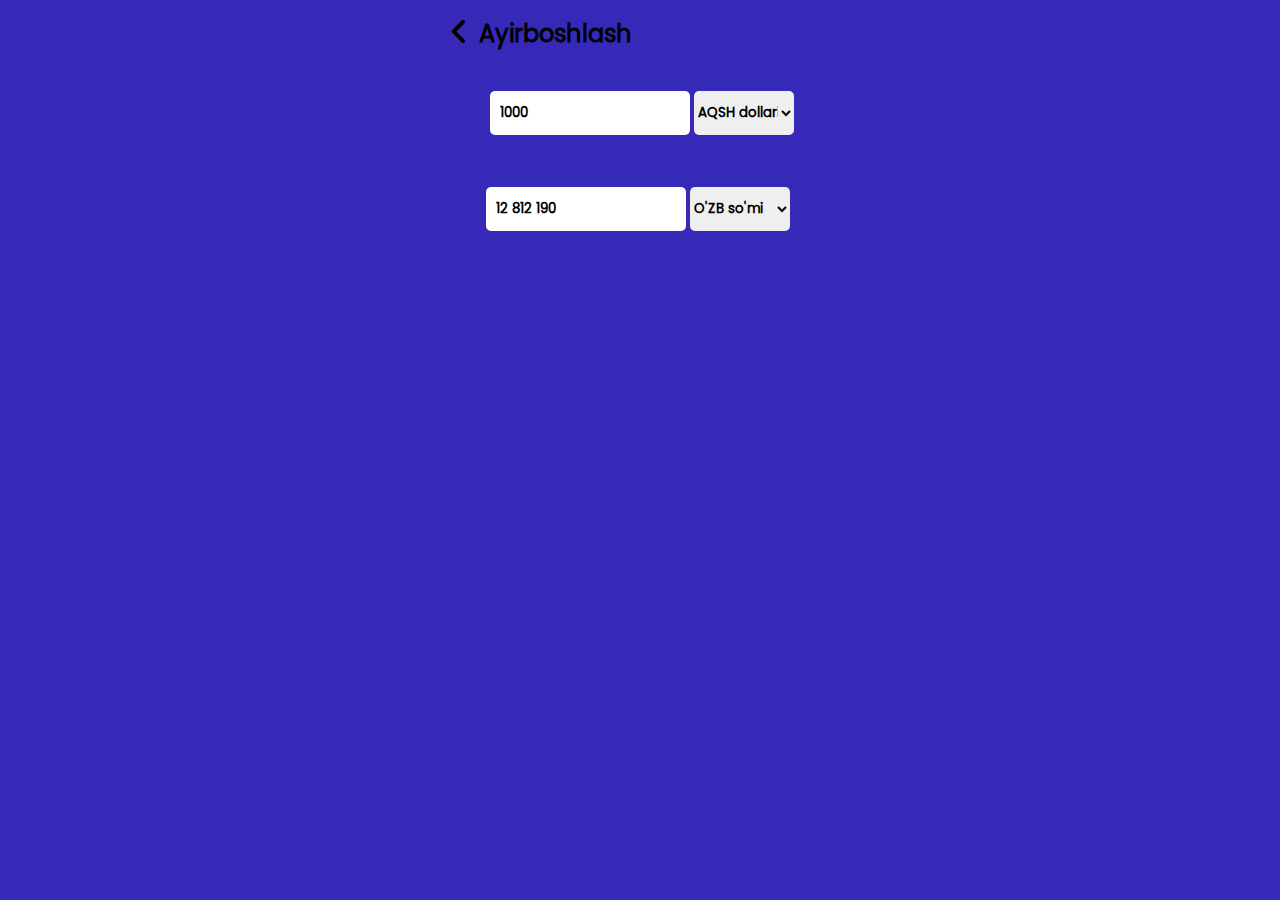
==== pages/ayirboshlash.html @ 7bd4101a "asd" ====
<!DOCTYPE html>
<html lang="en">
  <head>
    <meta charset="UTF-8" />
    <meta name="viewport" content="width=device-width, initial-scale=1.0" />
    <title>Document</title>
    <link rel="stylesheet" href="../css/style.css" />
    <link
      rel="stylesheet"
      href="https://cdnjs.cloudflare.com/ajax/libs/font-awesome/6.6.0/css/all.min.css"
    />
  </head>

  <body>
    <div class="container">
      <div class="kartalarim-navbar">
        <a href="home.html">
          <i class="fa-solid fa-angle-left"></i>
        </a>
        <h2>Ayirboshlash</h2>
      </div>

      <div class="ayirboshlash-main">
        <img src="home_images/Illustration 5.png" alt="" />

        <input type="text" value="1000" readonly />
        <select>
          <option>AQSH dollari</option>
          <option>Rossiya Rubli</option>
          <option>O'zbekiston so'mi</option>
          <option>Turkiya lirasi</option>
          <option>Qatar Riyali</option>
        </select>

        <br />
        <img class="arr" src="home_images/Arrow.png" alt="" />
        <br />

        <input type="text" value="12 812 190" readonly />
        <select>
          <option>O'ZB so'mi</option>
          <option>AQSH dollari</option>
          <option>Rossiya Rubli</option>
          <option>Turkiya lirasi</option>
          <option>Qatar Riyali</option>
        </select>

        <img class="ex" src="home_images/Active.png" alt="" />
      </div>
    </div>
  </body>
</html>
---- css/style.css ----
@font-face {
  font-family: "Poppins";
  src: url("../fonts/Poppins-Regular.ttf");
}
::-webkit-scrollbar {
  width: 0px !important;
}

::-webkit-scrollbar-track {
  background: #f1f1f1;
}

::-webkit-scrollbar-thumb {
  background-color: #888;
  border-radius: 0px;
}

::-webkit-scrollbar-thumb:hover {
  background: #555;
}
::placeholder {
  color: #000;
}
html {
  scrollbar-width: none;
  scrollbar-color: #888 #f1f1f1;
}

* {
  margin: 0;
  padding: 0;
  text-decoration: none;
  list-style: none;
  box-sizing: border-box;
  font-family: "Poppins";
}
.container {
  max-width: 400px;
  margin: 0 auto;
}
body {
  background-color: #3629b7;
}
/* register */
.back {
  padding: 5% 3%;
  font-size: 20px;
  display: flex;
  align-items: center;
  margin-top: 5%;
  gap: 2%;
  color: #fff;
  span {
    font-size: 25px;
    display: block;
    color: #fff;
  }
  a {
    color: #fff;
  }
}
.register-in {
  padding: 5% 7%;
  margin-top: 5%;
  width: 100%;
  height: 120%;
  background-color: #fff;
  border-radius: 20px 20px 0 0;
  .img-box {
    margin: 10% 0;
    width: 100%;
    display: flex;
    align-items: center;
    justify-content: center;
  }
}
form {
  display: flex;
  flex-direction: column;
}
form > input {
  margin: 3% 0;
  padding: 10px 15px;
  border-radius: 10px;
  border: 1px solid #cbcbcb;
  outline: none;
}
.check {
  margin-top: 3%;
  display: flex;
  align-items: flex-start;
  gap: 3%;
  input {
    margin-top: 1.5%;
    width: 20px;
    height: 20px;
  }
  p {
    color: #3629b7;
    width: 85%;
    font-size: 16px;
    b {
      color: #3629b7;
    }
  }
}
.form--btn {
  margin: 8% 0;
  width: 100%;
  padding: 15px 0;
  display: flex;
  align-items: center;
  justify-content: center;
  border-radius: 20px;
  background-color: #3629b7;
  color: #fff;
}
.have-ac {
  width: 100%;
  text-align: center;
  display: flex;
  align-items: center;
  justify-content: center;
  gap: 3%;
  font-size: 16px;
  font-weight: bold;
}
.forgot-password {
  width: 100%;
  text-align: right;
}

/* transfer */

.transfer-body {
  padding: 0 3%;
  background-color: #fff;
  color: #343434 !important;
  .back {
    color: #343434 !important;
  }
}
.transfer-slider {
  display: flex;
  align-items: center;
  gap: 0;
  overflow-x: scroll;
  cursor: pointer;
}
.input-box {
  width: 100%;
  input {
    width: 100%;
    padding: 15px 10px;
    border-radius: 5px;
    outline: none;
    border: 2px solid #cbcbcb;
  }
}
.custom-fill {
  fill: #e0e0e0;
}
.custom-fill.active {
  border-radius: 0;
  fill: #3629b7;
}
.pay-link {
  padding: 0 !important;
}
.pay-btn {
  width: 100%;
  height: 100%;
  background-color: transparent;
  border: none;
  color: #fff;
}

img {
  cursor: pointer;
}

.navbar {
  display: flex;
  justify-content: space-between;
  align-items: center;
  padding: 10px;
  padding-bottom: 50px;
  background-color: #3629b7;
}

.navbar img {
  cursor: pointer;
}

.navbar .my {
  width: 50px;
  height: 50px;
  border-radius: 50%;
}

.navbar .authentification {
  display: flex;
  justify-content: space-between;
  align-items: center;
}

.navbar .authentification h3 {
  margin-left: 10px;
  color: #ffffff;
}

.main {
  width: 100%;
  height: auto;
  background-color: white;
  border-top-right-radius: 20px;
  border-top-left-radius: 20px;
  padding-bottom: 20px;
  margin-top: -20px;
}

.category {
  width: 100%;
  height: auto;
  background-color: white;
  display: flex;
  justify-content: space-around;
  align-items: center;
  flex-wrap: wrap;
}

.category .card {
  width: 100px;
  height: 100px;
  background-color: #f3f3f3;
  text-align: center;
  padding-top: 18px;
  border-radius: 10px;
  margin: 10px;
  cursor: pointer;
}

.category .card:hover {
  box-shadow: 5px 5px 5px rgb(47, 47, 47);
  transition: 0.5s all ease;
}

.category .card h5 {
  color: #979797;
  font-size: 12px;
}

.footer {
  margin-top: 20px;
  padding: 10px;
  border-top-left-radius: 10px;
  border-top-right-radius: 10px;
  background-color: white;
  display: flex;
  justify-content: space-between;
  align-items: center;
  box-shadow: 0 -1px 2px rgb(216, 216, 216);
}

/* kartalar page  */

.kartalarim-navbar {
  width: 100%;
  display: flex;
  align-items: center;
  padding: 10px;
}

.kartalarim-navbar a {
  color: black;
  font-size: 30px;
}

.kartalarim-navbar h2 {
  margin-left: 10px;
}

.kartalarim-main img:nth-child(3):active {
  transform: scale(0.9);
  transition: 0.5s;
}

/* ayirboshlash */
.ayirboshlash-main {
  text-align: center;
}

.ayirboshlash-main input {
  width: 200px;
  height: 44px;
  outline: none;
  padding: 5px 10px;
  border-radius: 5px;
  border: none;
  font-weight: bold;
  margin-top: 25px;
}

::placeholder {
  font-weight: bold;
  color: black;
}

.ayirboshlash-main select {
  width: 100px;
  height: 44px;
  outline: none;
  border: none;
  border-radius: 5px;
  font-weight: bold;
}

.ayirboshlash-main .arr {
  margin-top: 20px;
}

.ayirboshlash-main .ex {
  margin-top: 20px;
}

.ayirboshlash-main .ex:active {
  transform: scale(0.9);
  transition: 0.5s;
}

/* tarix */

.tarix-navbar {
  background-color: #3629b7;
  display: flex;
  align-items: center;
  padding: 5px 10px;
  padding-bottom: 50px;
}

.tarix-navbar a {
  color: white;
  font-size: 30px;
}

.tarix-navbar h3 {
  color: white;
  margin-left: 10px;
}

.tarix-main {
  margin-top: -30px;
  border-top-left-radius: 20px;
  border-top-right-radius: 20px;
  text-align: center;
  background-color: white;
}

.tarix-main h2 {
  color: #979797;
  font-size: 20px;
  text-align: left;
  padding-left: 45px;
}

/* sozlamalar */

.sozlamalar-navbar {
  width: 100%;
  display: flex;
  align-items: center;
  padding: 10px;
  background-color: #3629b7;
  padding-bottom: 100px;
}

.sozlamalar-navbar a {
  color: white;
  font-size: 30px;
}

.sozlamalar-navbar h2 {
  color: white;
  margin-left: 10px;
}

.sozlamalar-main {
  width: 100%;
  height: auto;
  margin-top: -25px;
  border-top-left-radius: 20px;
  border-top-right-radius: 20px;
  text-align: center;
  background-color: white;
}

.sozlamalar-main img {
  width: 100px;
  height: 100px;
  border-radius: 50%;
  margin-top: -30px;
}

.sozlamalar-main h3 {
  color: #3629b7;
  margin-bottom: 25px;
}

.sozlamalar-main h4 {
  text-align: left;
  color: #979797;
  margin-top: 10px;
  cursor: pointer;
  margin-left: 20px;
}

.sozlamalar-footer {
  padding: 20px;
  box-shadow: 0 -1px 2px rgb(216, 216, 216);
  border-top-left-radius: 10px;
  border-top-right-radius: 10px;
}

.sozlamalar-footer {
  display: flex;
  justify-content: space-between;
  align-items: center;
  margin-top: 20px;
}

.sozlamalar-footer .icon {
  width: 100px;
  height: 36px;
  background-color: #3629b7;
  border-radius: 20px;
  display: flex;
  align-items: center;
  justify-content: center;
  cursor: pointer;
}

.sozlamalar-footer .icon h5 {
  color: white;
  margin-left: 5px;
}
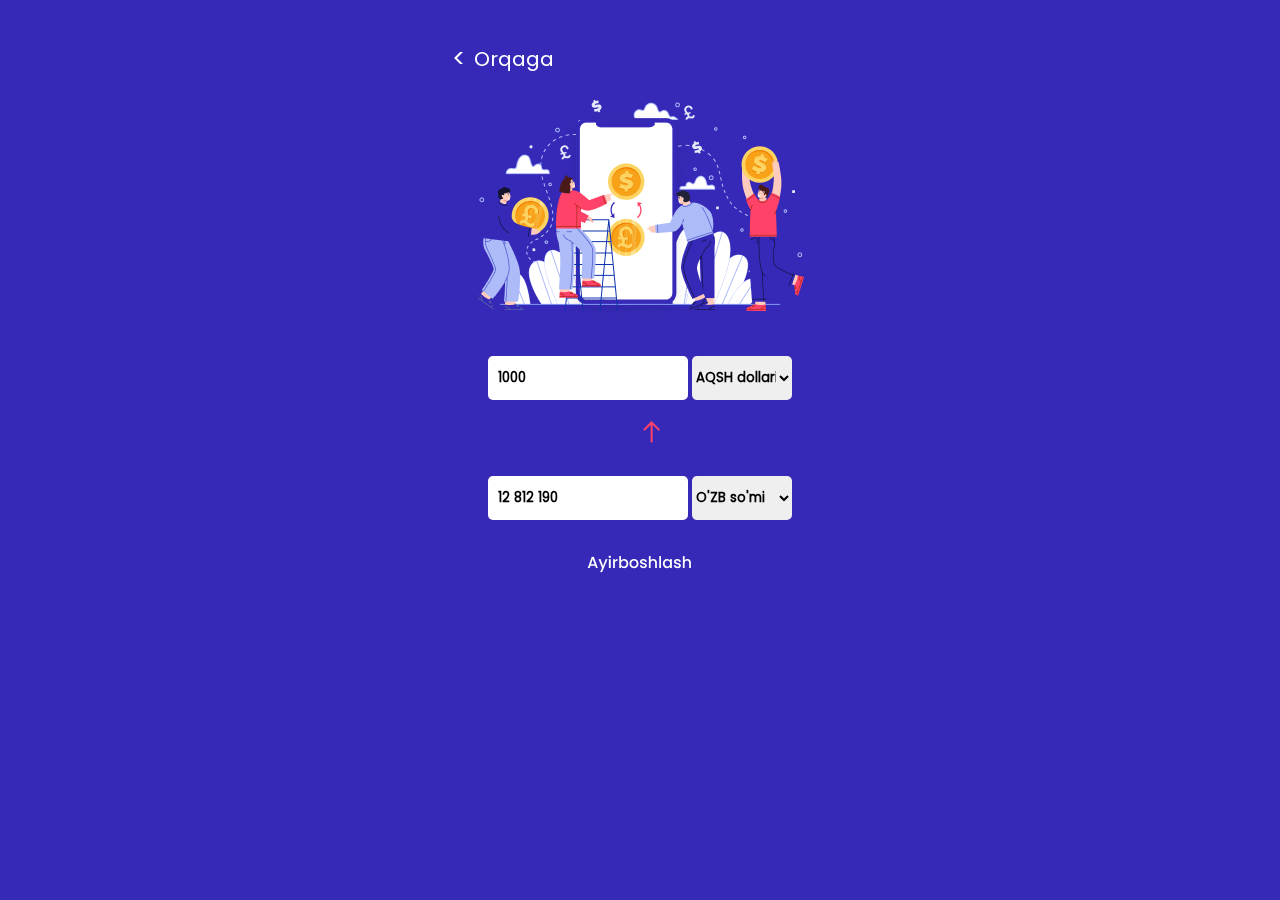
==== commit ce4e3330: "first commit" ====
--- a/pages/ayirboshlash.html
+++ b/pages/ayirboshlash.html
@@ -3,7 +3,7 @@
   <head>
     <meta charset="UTF-8" />
     <meta name="viewport" content="width=device-width, initial-scale=1.0" />
-    <title>Document</title>
+    <title>Temp Card</title>
     <link rel="stylesheet" href="../css/style.css" />
     <link
       rel="stylesheet"
@@ -12,16 +12,19 @@
   </head>
 
   <body>
-    <div class="container">
-      <div class="kartalarim-navbar">
-        <a href="home.html">
-          <i class="fa-solid fa-angle-left"></i>
-        </a>
-        <h2>Ayirboshlash</h2>
+    <div class="container" data-aos="fade-up">
+      <div class="back">
+        <span><</span>
+        <a
+          href="javascript:void(0);"
+          class="pay-link"
+          onclick="window.history.back();"
+          >Orqaga</a
+        >
       </div>
 
       <div class="ayirboshlash-main">
-        <img src="home_images/Illustration 5.png" alt="" />
+        <img src="../home_images/Illustration 5.png" alt="" />
 
         <input type="text" value="1000" readonly />
         <select>
@@ -33,7 +36,7 @@
         </select>
 
         <br />
-        <img class="arr" src="home_images/Arrow.png" alt="" />
+        <img class="arr" src="../home_images/Arrow.png" alt="" />
         <br />
 
         <input type="text" value="12 812 190" readonly />
@@ -45,8 +48,15 @@
           <option>Qatar Riyali</option>
         </select>
 
-        <img class="ex" src="home_images/Active.png" alt="" />
+        <img class="ex" src="../home_images/Active.png" alt="" />
       </div>
     </div>
+
+    <link href="https://unpkg.com/aos@2.3.1/dist/aos.css" rel="stylesheet" />
+    <script src="js/script.js"></script>
+    <script src="https://unpkg.com/aos@2.3.1/dist/aos.js"></script>
+    <script>
+      AOS.init();
+    </script>
   </body>
 </html>
--- a/css/style.css
+++ b/css/style.css
@@ -134,7 +134,7 @@
 
 .transfer-body {
   padding: 0 3%;
-  background-color: #fff;
+  background-color: #3629b7;
   color: #343434 !important;
   .back {
     color: #343434 !important;
@@ -196,6 +196,9 @@
   width: 50px;
   height: 50px;
   border-radius: 50%;
+  display: flex;
+  align-items: center;
+  object-fit: cover;
 }
 
 .navbar .authentification {
@@ -228,11 +231,17 @@
   align-items: center;
   flex-wrap: wrap;
 }
+.credit {
+  width: 100%;
+  display: flex;
+  align-items: center;
+  justify-content: center;
+}
 
 .category .card {
   width: 100px;
   height: 100px;
-  background-color: #f3f3f3;
+  background-color: #fff;
   text-align: center;
   padding-top: 18px;
   border-radius: 10px;
@@ -257,7 +266,7 @@
   border-top-right-radius: 10px;
   background-color: white;
   display: flex;
-  justify-content: space-between;
+  justify-content: space-around;
   align-items: center;
   box-shadow: 0 -1px 2px rgb(216, 216, 216);
 }
@@ -386,8 +395,8 @@
 
 .sozlamalar-main {
   width: 100%;
-  height: auto;
-  margin-top: -25px;
+  margin-top: 5%;
+  height: 72vh;
   border-top-left-radius: 20px;
   border-top-right-radius: 20px;
   text-align: center;
@@ -399,6 +408,7 @@
   height: 100px;
   border-radius: 50%;
   margin-top: -30px;
+  object-fit: cover;
 }
 
 .sozlamalar-main h3 {
@@ -416,7 +426,10 @@
 
 .sozlamalar-footer {
   padding: 20px;
-  box-shadow: 0 -1px 2px rgb(216, 216, 216);
+  box-shadow: 0 -1px 6px rgb(216, 216, 216);
+  display: flex;
+  align-items: center;
+  justify-content: space-around;
   border-top-left-radius: 10px;
   border-top-right-radius: 10px;
 }
@@ -424,8 +437,12 @@
 .sozlamalar-footer {
   display: flex;
   justify-content: space-between;
-  align-items: center;
-  margin-top: 20px;
+  background-color: #fff;
+  align-items: center;
+  border-radius: 0;
+  border: none;
+  position: relative;
+  bottom: 0;
 }
 
 .sozlamalar-footer .icon {
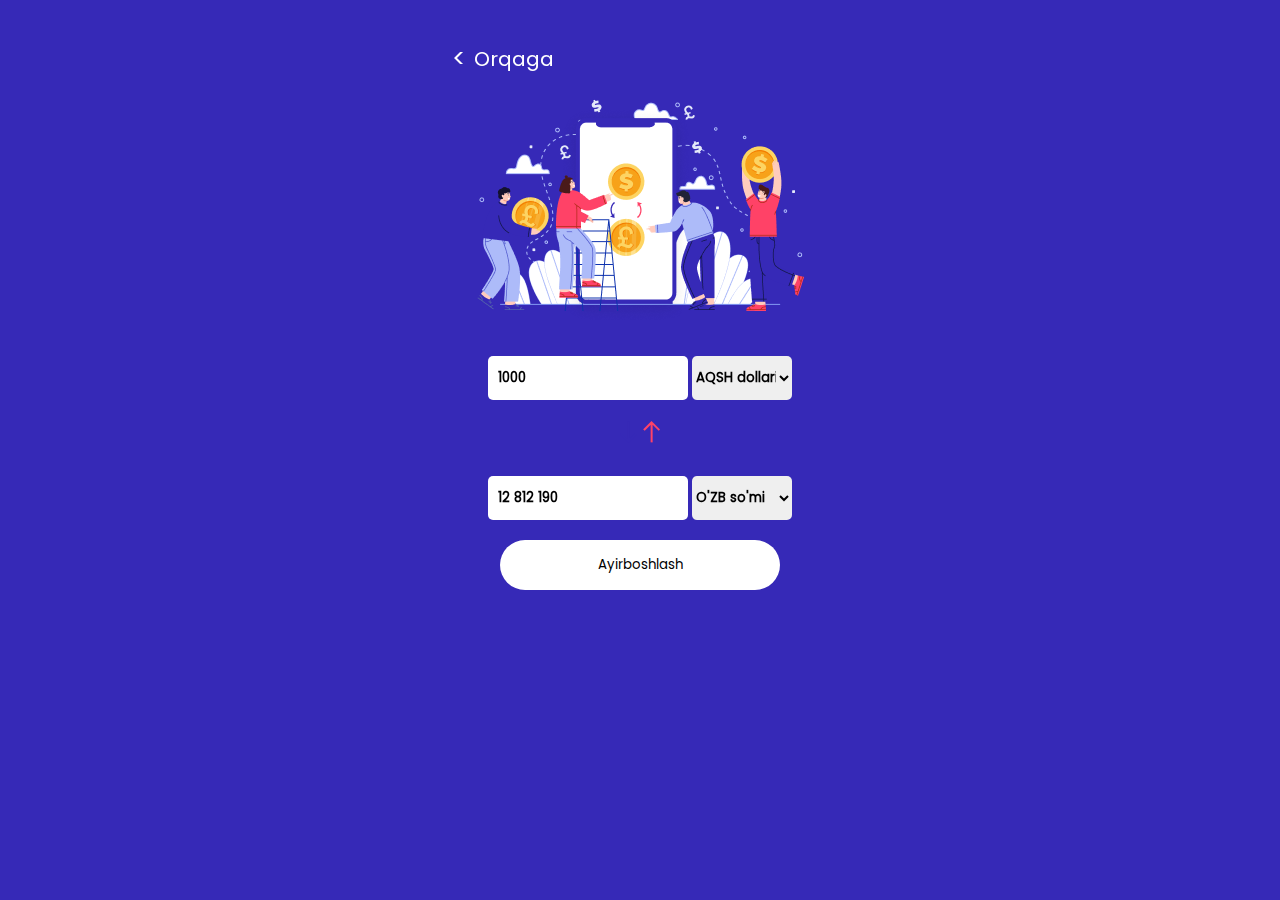
==== commit d2f245eb: "neww" ====
--- a/pages/ayirboshlash.html
+++ b/pages/ayirboshlash.html
@@ -47,8 +47,12 @@
           <option>Turkiya lirasi</option>
           <option>Qatar Riyali</option>
         </select>
-
-        <img class="ex" src="../home_images/Active.png" alt="" />
+        <button
+          class="button"
+          style="background-color: #fff; padding: 15px 20px"
+        >
+          Ayirboshlash
+        </button>
       </div>
     </div>
 
--- a/css/style.css
+++ b/css/style.css
@@ -146,6 +146,7 @@
   gap: 0;
   overflow-x: scroll;
   cursor: pointer;
+  justify-content: center;
 }
 .input-box {
   width: 100%;
@@ -460,3 +461,11 @@
   color: white;
   margin-left: 5px;
 }
+
+.button {
+  width: 70%;
+  margin-top: 5%;
+  border: none;
+  border-radius: 35px;
+  background-color: #fff;
+}
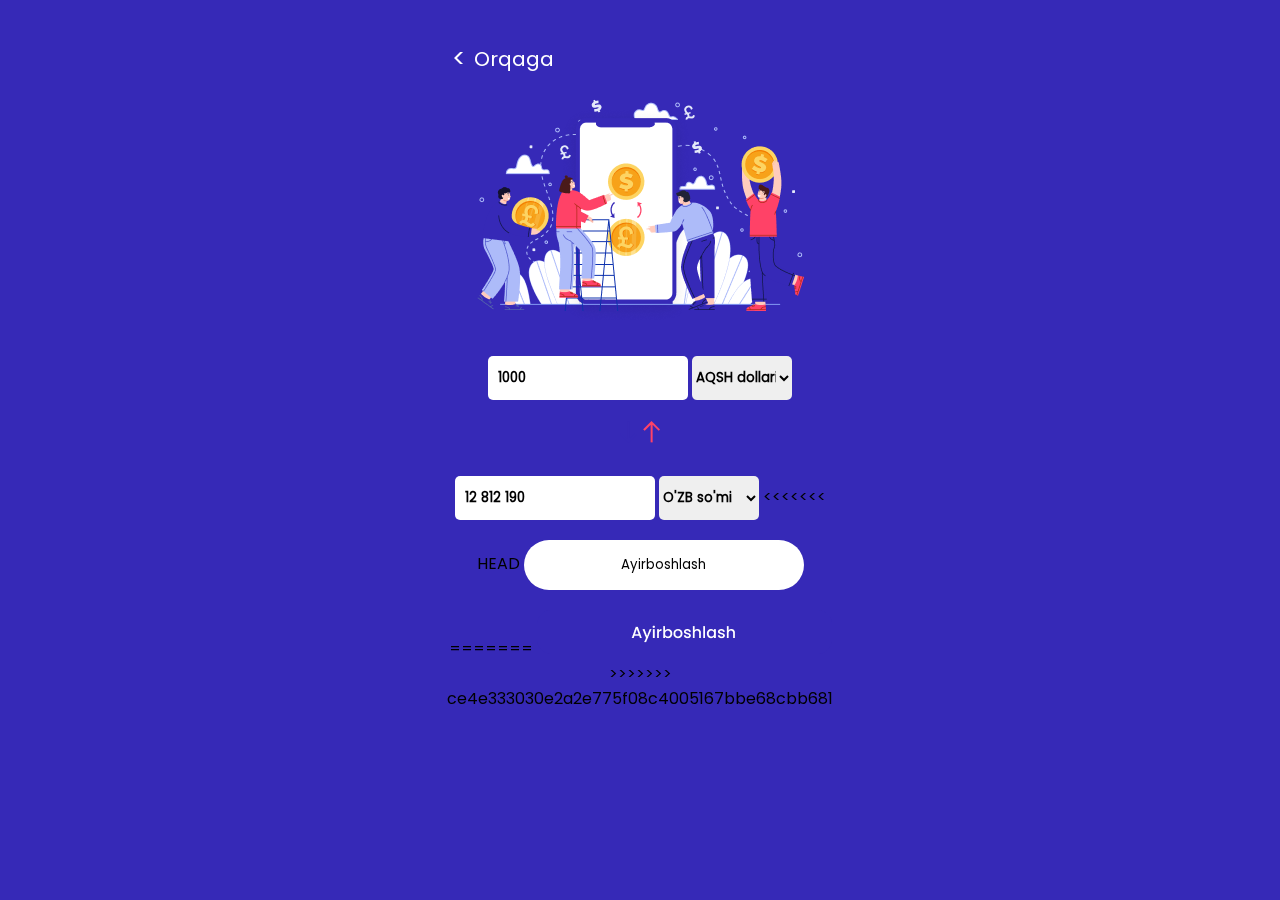
==== commit a890a473: "yangi" ====
--- a/pages/ayirboshlash.html
+++ b/pages/ayirboshlash.html
@@ -47,12 +47,17 @@
           <option>Turkiya lirasi</option>
           <option>Qatar Riyali</option>
         </select>
+<<<<<<< HEAD
         <button
           class="button"
           style="background-color: #fff; padding: 15px 20px"
         >
           Ayirboshlash
         </button>
+=======
+
+        <img class="ex" src="../home_images/Active.png" alt="" />
+>>>>>>> ce4e333030e2a2e775f08c4005167bbe68cbb681
       </div>
     </div>
 
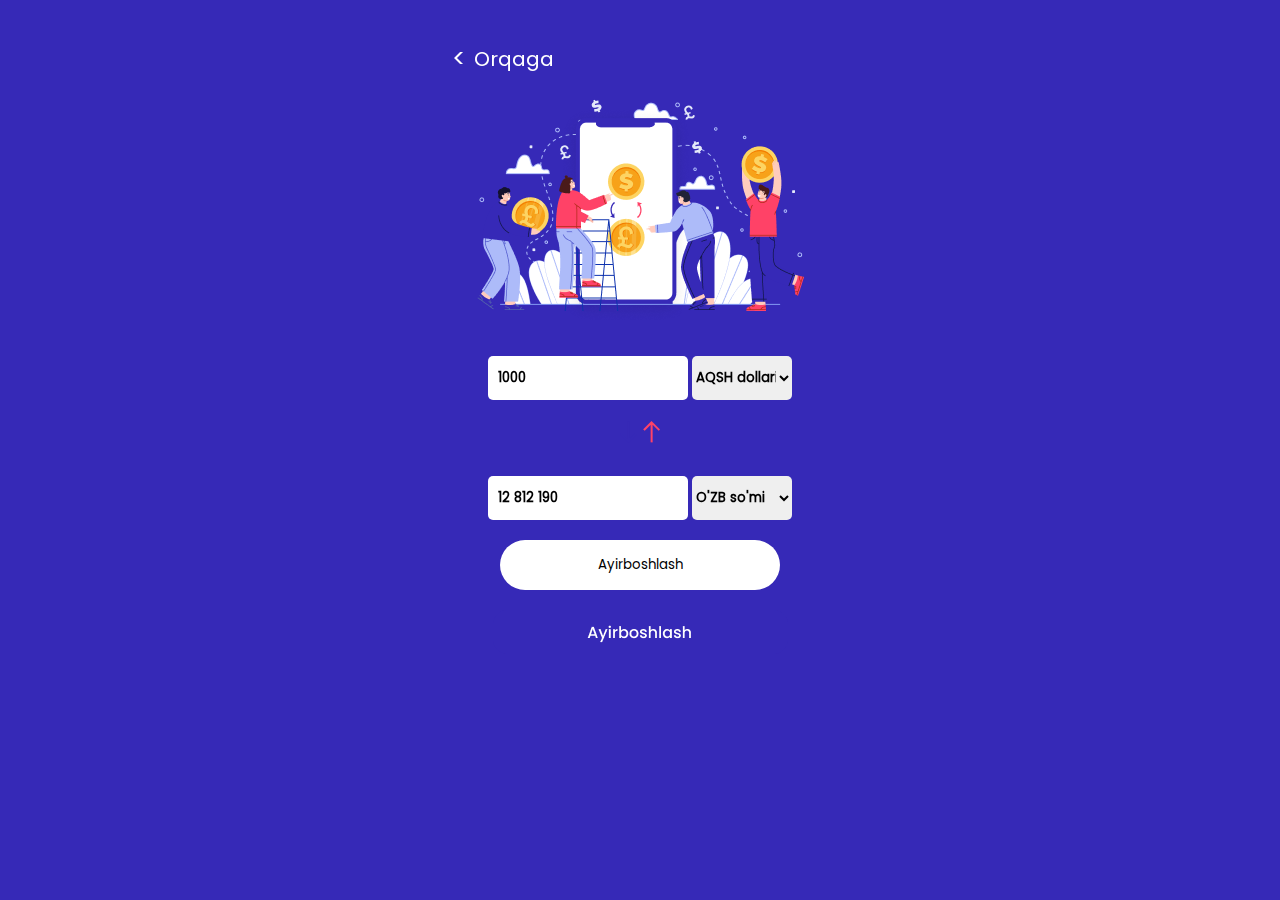
==== commit 1d7551b6: "SADDSA" ====
--- a/pages/ayirboshlash.html
+++ b/pages/ayirboshlash.html
@@ -47,17 +47,14 @@
           <option>Turkiya lirasi</option>
           <option>Qatar Riyali</option>
         </select>
-<<<<<<< HEAD
         <button
           class="button"
           style="background-color: #fff; padding: 15px 20px"
         >
           Ayirboshlash
         </button>
-=======
 
         <img class="ex" src="../home_images/Active.png" alt="" />
->>>>>>> ce4e333030e2a2e775f08c4005167bbe68cbb681
       </div>
     </div>
 
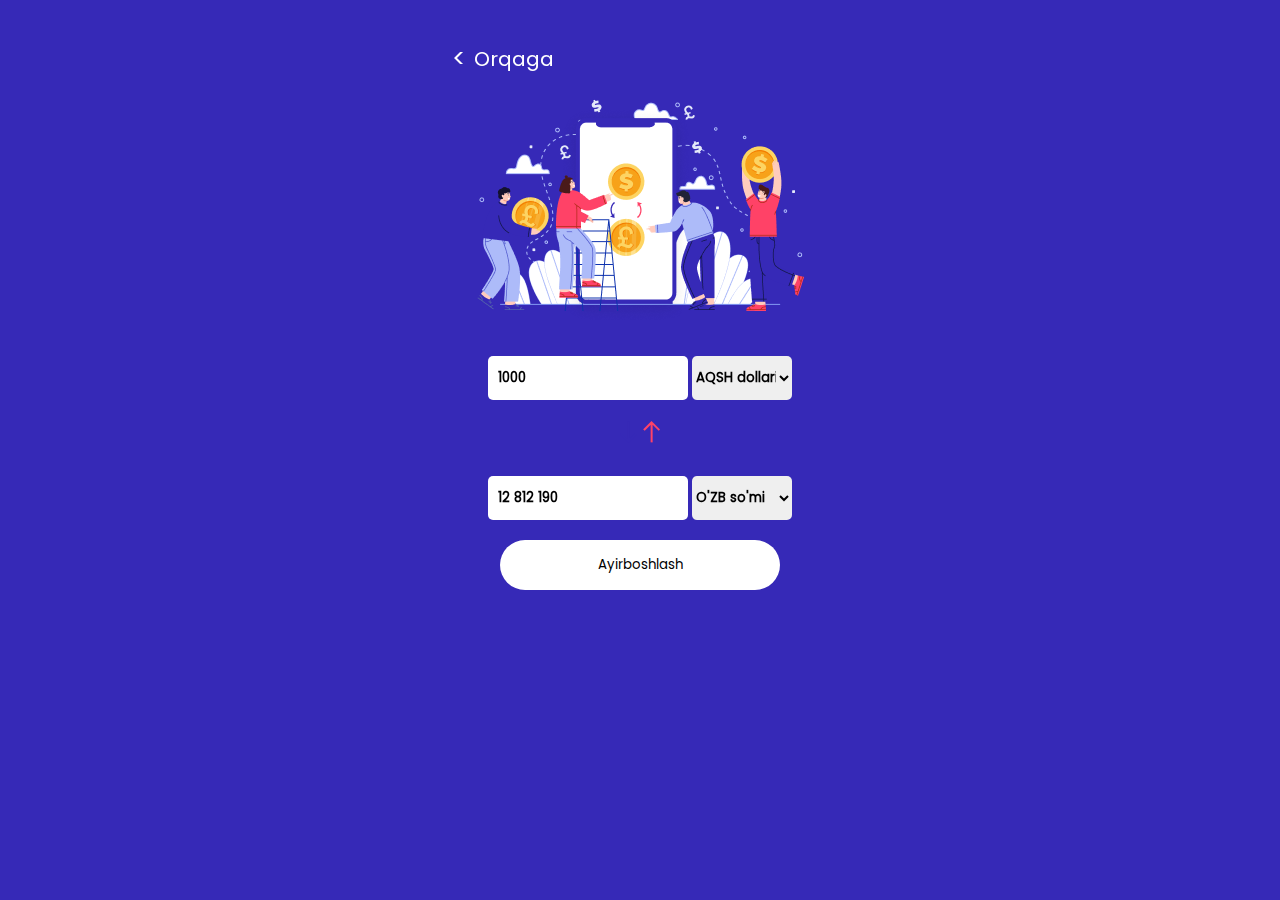
==== commit a1f0d783: "asplkdkas;l" ====
--- a/pages/ayirboshlash.html
+++ b/pages/ayirboshlash.html
@@ -53,8 +53,6 @@
         >
           Ayirboshlash
         </button>
-
-        <img class="ex" src="../home_images/Active.png" alt="" />
       </div>
     </div>
 
